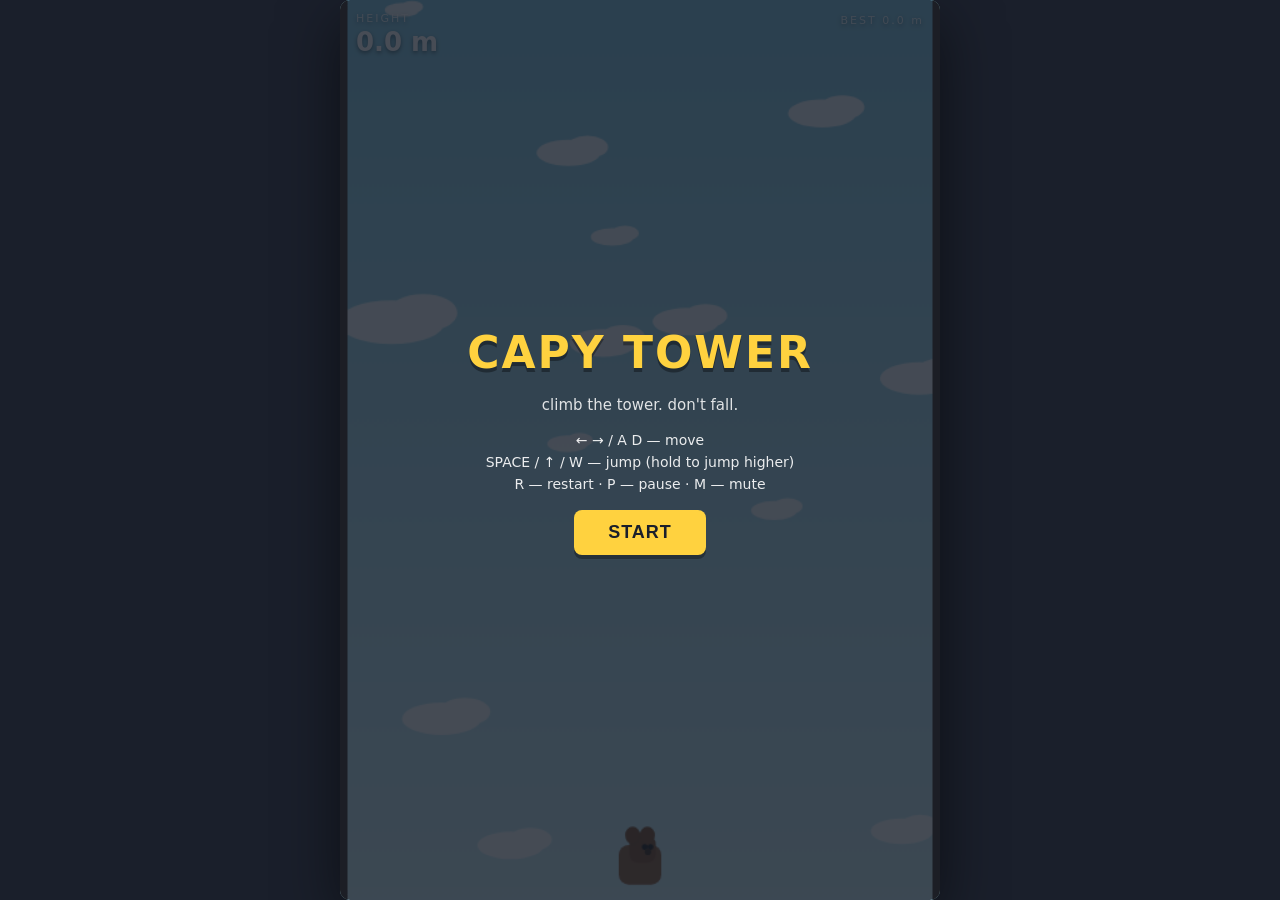
==== index.html @ 56eff3d4 "Capy Tower: Icy Tower-style vertical climber (vanilla JS + Canvas)" ====
<!DOCTYPE html>
<html lang="en">
<head>
<meta charset="UTF-8">
<meta name="viewport" content="width=device-width, initial-scale=1.0, user-scalable=no">
<title>Capy Tower</title>
<link rel="stylesheet" href="style.css">
</head>
<body>
<div id="game-wrap">
  <canvas id="game"></canvas>
  <div id="hud">
    <div class="hud-left">
      <span class="label">HEIGHT</span>
      <span id="hud-height">0.0 m</span>
    </div>
    <div class="hud-right">
      <div class="hud-combo" id="hud-combo"></div>
      <span class="label">BEST <span id="hud-best">0.0 m</span></span>
    </div>
  </div>
  <div id="overlay" class="overlay">
    <h1 class="title">CAPY TOWER</h1>
    <p class="sub">climb the tower. don't fall.</p>
    <div class="controls">
      <span>&larr; &rarr; / A D &mdash; move</span>
      <span>SPACE / &uarr; / W &mdash; jump (hold to jump higher)</span>
      <span>R &mdash; restart &middot; P &mdash; pause &middot; M &mdash; mute</span>
    </div>
    <button id="start-btn">START</button>
    <p class="hint" id="overlay-hint"></p>
  </div>
</div>
<script src="game.js"></script>
</body>
</html>
---- style.css ----
* { margin: 0; padding: 0; box-sizing: border-box; }
html, body { height: 100%; }
body {
  background: #1a1f2b;
  display: flex;
  align-items: center;
  justify-content: center;
  font-family: system-ui, -apple-system, 'Segoe UI', Roboto, sans-serif;
  overflow: hidden;
}
#game-wrap {
  position: relative;
  border-radius: 10px;
  overflow: hidden;
  box-shadow: 0 20px 60px rgba(0,0,0,0.5);
}
canvas { display: block; background: #7ec8e3; }

#hud {
  position: absolute;
  top: 0; left: 0; right: 0;
  padding: 12px 16px;
  display: flex;
  justify-content: space-between;
  align-items: flex-start;
  pointer-events: none;
  color: #fff;
  text-shadow: 0 2px 4px rgba(0,0,0,0.5);
}
.hud-left, .hud-right { display: flex; flex-direction: column; gap: 2px; }
.hud-right { align-items: flex-end; }
.label { font-size: 11px; letter-spacing: 2px; opacity: 0.8; }
#hud-height { font-size: 26px; font-weight: 800; }
.hud-combo {
  font-size: 22px; font-weight: 900; color: #ffd23f;
  transition: opacity 0.2s; opacity: 0;
}

.overlay {
  position: absolute; inset: 0;
  background: rgba(20, 26, 38, 0.78);
  display: flex; flex-direction: column;
  align-items: center; justify-content: center;
  gap: 18px; color: #fff; text-align: center;
  padding: 24px;
  transition: opacity 0.2s;
}
.overlay.hidden { opacity: 0; pointer-events: none; }
.title {
  font-size: 44px; font-weight: 900; letter-spacing: 2px;
  color: #ffd23f; text-shadow: 0 4px 0 rgba(0,0,0,0.35);
}
.sub { opacity: 0.85; font-size: 15px; }
.controls { display: flex; flex-direction: column; gap: 6px; font-size: 14px; opacity: 0.9; }
#start-btn {
  font-size: 18px; font-weight: 800; letter-spacing: 1px;
  padding: 12px 34px; border: none; border-radius: 8px;
  background: #ffd23f; color: #1a1f2b; cursor: pointer;
  box-shadow: 0 4px 0 rgba(0,0,0,0.3);
}
#start-btn:hover { background: #ffe066; }
#start-btn:active { transform: translateY(2px); box-shadow: 0 2px 0 rgba(0,0,0,0.3); }
.hint { font-size: 14px; font-weight: 700; color: #ffd23f; }
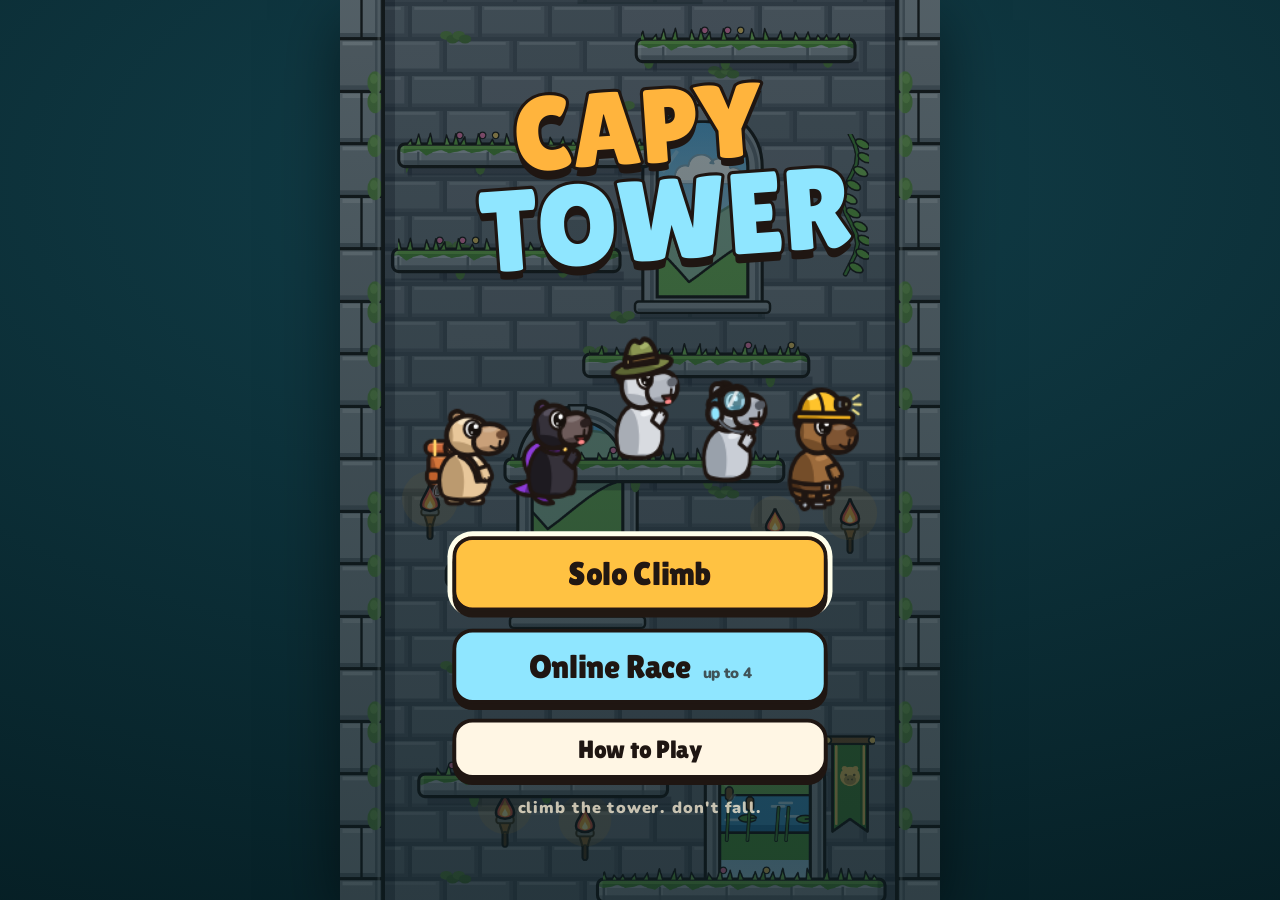
==== commit 7bb9547a: "APFORGE edition: Icy Tower mechanics, cel-shaded Capy Leap roster, 7 themed tower worlds, procedural" ====
--- a/index.html
+++ b/index.html
@@ -2,35 +2,109 @@
 <html lang="en">
 <head>
 <meta charset="UTF-8">
-<meta name="viewport" content="width=device-width, initial-scale=1.0, user-scalable=no">
+<meta name="viewport" content="width=device-width, initial-scale=1.0, maximum-scale=1, user-scalable=no, viewport-fit=cover">
+<meta name="theme-color" content="#0b3b45">
 <title>Capy Tower</title>
+<link rel="preconnect" href="https://fonts.googleapis.com">
+<link rel="preconnect" href="https://fonts.gstatic.com" crossorigin>
+<link href="https://fonts.googleapis.com/css2?family=Lilita+One&family=Nunito:wght@700;900&display=swap" rel="stylesheet">
 <link rel="stylesheet" href="style.css">
 </head>
 <body>
-<div id="game-wrap">
-  <canvas id="game"></canvas>
-  <div id="hud">
-    <div class="hud-left">
-      <span class="label">HEIGHT</span>
-      <span id="hud-height">0.0 m</span>
+<div id="stage">
+  <canvas id="game" width="480" height="720"></canvas>
+
+  <section class="screen" id="s-title">
+    <div class="logo"><span>CAPY</span><span>TOWER</span></div>
+    <canvas class="title-capy" id="title-capy" width="360" height="200"></canvas>
+    <div class="menu">
+      <button class="btn big" data-go="solo">Solo Climb</button>
+      <button class="btn big alt" data-go="online">Online Race <small>up to 4</small></button>
+      <button class="btn" data-go="howto">How to Play</button>
     </div>
-    <div class="hud-right">
-      <div class="hud-combo" id="hud-combo"></div>
-      <span class="label">BEST <span id="hud-best">0.0 m</span></span>
+    <div class="records" id="records"></div>
+  </section>
+
+  <section class="screen" id="s-select">
+    <h2 class="heading">Pick your capy</h2>
+    <div class="roster" id="roster"></div>
+    <div class="char-info" id="char-info"></div>
+    <div class="row">
+      <button class="btn ghost" data-back>Back</button>
+      <button class="btn big" id="select-go">Let's climb!</button>
     </div>
+    <p class="hint">← → to choose · Enter to go</p>
+  </section>
+
+  <section class="screen" id="s-online">
+    <h2 class="heading">Online Race</h2>
+    <p class="sub">Same tower, up to four capybaras. Last one standing wins.</p>
+    <label class="field">Your name
+      <input id="name" maxlength="12" autocomplete="off" spellcheck="false">
+    </label>
+    <div class="menu">
+      <button class="btn big" id="quick">Quick Race</button>
+      <button class="btn alt" id="create">Create Private Room</button>
+      <div class="join">
+        <input id="code" maxlength="4" placeholder="CODE" autocomplete="off" spellcheck="false">
+        <button class="btn alt" id="join">Join</button>
+      </div>
+    </div>
+    <p class="status" id="online-status"></p>
+    <button class="btn ghost" data-back>Back</button>
+  </section>
+
+  <section class="screen" id="s-lobby">
+    <h2 class="heading">Room <span id="room-code" class="code"></span></h2>
+    <p class="sub" id="lobby-sub">Share the code with friends</p>
+    <div class="slots" id="slots"></div>
+    <div class="row">
+      <button class="btn ghost" id="leave">Leave</button>
+      <button class="btn alt" id="change-char">Change Capy</button>
+      <button class="btn big" id="ready">Ready</button>
+    </div>
+    <p class="status" id="lobby-status"></p>
+  </section>
+
+  <section class="screen" id="s-over">
+    <h2 class="heading big-over">Game Over</h2>
+    <div class="scorecard" id="scorecard"></div>
+    <div class="row">
+      <button class="btn ghost" data-go="title">Menu</button>
+      <button class="btn alt" data-go="select">Change Capy</button>
+      <button class="btn big" id="again">Climb Again</button>
+    </div>
+    <p class="hint">Space to climb again</p>
+  </section>
+
+  <section class="screen" id="s-results">
+    <h2 class="heading">Race Results</h2>
+    <div class="podium" id="podium"></div>
+    <div class="row">
+      <button class="btn ghost" id="results-leave">Leave Room</button>
+      <button class="btn big" id="rematch">Back to Lobby</button>
+    </div>
+  </section>
+
+  <section class="screen" id="s-howto">
+    <h2 class="heading">How to Play</h2>
+    <ul class="howto">
+      <li><b>← →</b> or <b>A D</b> run · <b>Space / ↑ / W</b> jump</li>
+      <li><b>Speed = height.</b> Build a run-up and your capy jumps way higher. At full tilt it cartwheels.</li>
+      <li><b>Ricochet off the walls:</b> hit a wall in mid-air and you fly back the other way at full speed. Steer the new way straight away to keep it. Jump right as you reach a wall to kick off it.</li>
+      <li><b>Combos:</b> chain jumps of 2+ floors before the meter on the left runs out. Score = 10 × floor + combo².</li>
+      <li>The tower starts moving at floor 5 and <b>speeds up every 30 s</b>. Drop off the bottom and it's over.</li>
+      <li><b>P</b> pause · <b>M</b> mute · <b>N</b> next track</li>
+    </ul>
+    <button class="btn big" data-back>Got it</button>
+  </section>
+
+  <div id="toast"></div>
+  <div id="touch" aria-hidden="true">
+    <button data-k="left">◀</button><button data-k="right">▶</button><button data-k="jump" class="jump">JUMP</button>
   </div>
-  <div id="overlay" class="overlay">
-    <h1 class="title">CAPY TOWER</h1>
-    <p class="sub">climb the tower. don't fall.</p>
-    <div class="controls">
-      <span>&larr; &rarr; / A D &mdash; move</span>
-      <span>SPACE / &uarr; / W &mdash; jump (hold to jump higher)</span>
-      <span>R &mdash; restart &middot; P &mdash; pause &middot; M &mdash; mute</span>
-    </div>
-    <button id="start-btn">START</button>
-    <p class="hint" id="overlay-hint"></p>
-  </div>
+  <div id="track"></div>
 </div>
-<script src="game.js"></script>
+<script type="module" src="js/main.js"></script>
 </body>
 </html>
--- a/style.css
+++ b/style.css
@@ -1,63 +1,122 @@
-* { margin: 0; padding: 0; box-sizing: border-box; }
-html, body { height: 100%; }
-body {
-  background: #1a1f2b;
-  display: flex;
-  align-items: center;
-  justify-content: center;
-  font-family: system-ui, -apple-system, 'Segoe UI', Roboto, sans-serif;
-  overflow: hidden;
+:root{
+  --ink:#1f1612; --cream:#fff3da; --paper:#fff6e4;
+  --mango:#ffb43d; --melon:#ff6b5a; --lily:#7be08a; --ice:#8fe6ff; --grape:#8d3bd8;
+  --river:#0b3b45; --river-2:#082b33;
+  --display:"Lilita One","Trebuchet MS",system-ui,sans-serif;
+  --body:"Nunito","Trebuchet MS",system-ui,sans-serif;
+  --fit:1;
 }
-#game-wrap {
-  position: relative;
-  border-radius: 10px;
-  overflow: hidden;
-  box-shadow: 0 20px 60px rgba(0,0,0,0.5);
-}
-canvas { display: block; background: #7ec8e3; }
+*{box-sizing:border-box;margin:0;padding:0;-webkit-tap-highlight-color:transparent}
+html,body{height:100%;overflow:hidden;background:radial-gradient(120% 90% at 50% 20%,#123f4a,#061f25);
+  color:var(--cream);font-family:var(--body)}
+body{display:flex;align-items:center;justify-content:center;touch-action:none;user-select:none;-webkit-user-select:none}
+#stage{position:relative;overflow:hidden;box-shadow:0 20px 60px rgba(0,0,0,.5)}
+#game{display:block;position:absolute;inset:0}
 
-#hud {
-  position: absolute;
-  top: 0; left: 0; right: 0;
-  padding: 12px 16px;
-  display: flex;
-  justify-content: space-between;
-  align-items: flex-start;
-  pointer-events: none;
-  color: #fff;
-  text-shadow: 0 2px 4px rgba(0,0,0,0.5);
-}
-.hud-left, .hud-right { display: flex; flex-direction: column; gap: 2px; }
-.hud-right { align-items: flex-end; }
-.label { font-size: 11px; letter-spacing: 2px; opacity: 0.8; }
-#hud-height { font-size: 26px; font-weight: 800; }
-.hud-combo {
-  font-size: 22px; font-weight: 900; color: #ffd23f;
-  transition: opacity 0.2s; opacity: 0;
-}
+/* ---------- screens: sized in logical px, scaled with the canvas ---------- */
+.screen{position:absolute;left:0;top:0;width:480px;height:720px;transform:scale(var(--fit));transform-origin:0 0;
+  display:none;flex-direction:column;align-items:center;justify-content:center;gap:14px;padding:28px 32px;text-align:center;
+  background:linear-gradient(rgba(6,26,32,.25),rgba(6,26,32,.55))}
+.screen.on{display:flex;animation:pop .22s ease-out}
+@keyframes pop{from{opacity:0;transform:scale(calc(var(--fit)*.97))}to{opacity:1}}
+#s-over,#s-results{background:rgba(6,20,26,.62)}
 
-.overlay {
-  position: absolute; inset: 0;
-  background: rgba(20, 26, 38, 0.78);
-  display: flex; flex-direction: column;
-  align-items: center; justify-content: center;
-  gap: 18px; color: #fff; text-align: center;
-  padding: 24px;
-  transition: opacity 0.2s;
-}
-.overlay.hidden { opacity: 0; pointer-events: none; }
-.title {
-  font-size: 44px; font-weight: 900; letter-spacing: 2px;
-  color: #ffd23f; text-shadow: 0 4px 0 rgba(0,0,0,0.35);
-}
-.sub { opacity: 0.85; font-size: 15px; }
-.controls { display: flex; flex-direction: column; gap: 6px; font-size: 14px; opacity: 0.9; }
-#start-btn {
-  font-size: 18px; font-weight: 800; letter-spacing: 1px;
-  padding: 12px 34px; border: none; border-radius: 8px;
-  background: #ffd23f; color: #1a1f2b; cursor: pointer;
-  box-shadow: 0 4px 0 rgba(0,0,0,0.3);
-}
-#start-btn:hover { background: #ffe066; }
-#start-btn:active { transform: translateY(2px); box-shadow: 0 2px 0 rgba(0,0,0,0.3); }
-.hint { font-size: 14px; font-weight: 700; color: #ffd23f; }
+.logo{display:flex;flex-direction:column;line-height:.86;font-family:var(--display);transform:rotate(-4deg)}
+.logo span{font-size:84px;color:var(--mango);-webkit-text-stroke:5px var(--ink);paint-order:stroke fill;
+  text-shadow:0 7px 0 var(--ink)}
+.logo span+span{color:var(--ice);font-size:92px;margin-left:34px}
+.title-capy{width:360px;height:200px;margin:-8px 0 -6px}
+.heading{font-family:var(--display);font-weight:400;font-size:44px;color:var(--mango);letter-spacing:.01em;
+  -webkit-text-stroke:4px var(--ink);paint-order:stroke fill;text-shadow:0 5px 0 var(--ink)}
+.big-over{font-size:58px;color:var(--melon)}
+.sub,.hint,.status{font-weight:700;color:rgba(255,243,218,.8);text-shadow:0 2px 0 rgba(0,0,0,.4)}
+.hint{font-size:13px;opacity:.7}
+.status{min-height:20px;color:var(--mango)}
+
+.menu{display:flex;flex-direction:column;gap:12px;width:300px}
+.row{display:flex;gap:10px;justify-content:center;flex-wrap:wrap}
+.btn{font-family:var(--display);font-size:20px;color:var(--ink);background:var(--paper);border:3px solid var(--ink);
+  border-radius:16px;padding:10px 18px;cursor:pointer;box-shadow:0 5px 0 var(--ink);transition:transform .08s,filter .12s}
+.btn.big{font-size:26px;background:var(--mango);padding:12px 22px}
+.btn.alt{background:var(--ice)}
+.btn.ghost{background:rgba(255,246,228,.85)}
+.btn small{font-family:var(--body);font-weight:900;font-size:12px;opacity:.7;margin-left:4px}
+.btn:hover,.btn:focus-visible{filter:brightness(1.08);transform:translateY(-2px);outline:none}
+.btn:focus-visible{box-shadow:0 5px 0 var(--ink),0 0 0 4px var(--cream)}
+.btn:active{transform:translateY(4px);box-shadow:0 1px 0 var(--ink)}
+.btn:disabled{opacity:.5;pointer-events:none}
+
+.records{display:flex;gap:14px;font-weight:900;font-size:13px;color:rgba(255,243,218,.75);letter-spacing:.06em}
+.records b{font-family:var(--display);font-weight:400;font-size:18px;color:var(--cream)}
+
+/* ---------- character select ---------- */
+.roster{display:grid;grid-template-columns:repeat(5,1fr);gap:6px;width:100%}
+.card{background:rgba(255,246,228,.12);border:3px solid rgba(31,22,18,.8);border-radius:14px;padding:4px 2px 6px;cursor:pointer;
+  display:flex;flex-direction:column;align-items:center;gap:2px;color:var(--cream);font-family:var(--display);font-size:15px;
+  transition:transform .12s,background .12s}
+.card canvas{width:100%;height:auto;aspect-ratio:176/220;border-radius:10px}
+.card.sel{background:var(--mango);color:var(--ink);transform:translateY(-6px) scale(1.06);box-shadow:0 6px 0 var(--ink)}
+.card:focus-visible{outline:3px solid var(--cream)}
+.char-info{background:var(--paper);color:var(--ink);border:3px solid var(--ink);border-radius:16px;padding:12px 16px;width:100%;
+  text-align:left;box-shadow:0 5px 0 var(--ink)}
+.char-info h3{font-family:var(--display);font-weight:400;font-size:26px}
+.char-info h3 em{font-family:var(--body);font-style:normal;font-weight:900;font-size:13px;opacity:.6;margin-left:6px;text-transform:uppercase}
+.char-info p{font-weight:700;font-size:14px;margin:2px 0 8px}
+.stat{display:flex;align-items:center;gap:8px;margin-top:4px}
+.stat i{font-style:normal;font-weight:900;font-size:11px;width:60px;letter-spacing:.08em}
+.stat u{flex:1;height:10px;border:2px solid var(--ink);border-radius:6px;background:#eadfc8;position:relative;overflow:hidden}
+.stat u::after{content:"";position:absolute;inset:0;width:var(--v);background:var(--lily)}
+
+/* ---------- online ---------- */
+.field{display:flex;flex-direction:column;gap:6px;font-weight:900;font-size:13px;letter-spacing:.08em;width:300px;text-align:left}
+input{font-family:var(--display);font-size:22px;color:var(--ink);background:var(--paper);border:3px solid var(--ink);border-radius:12px;
+  padding:8px 12px;outline:none;width:100%}
+input:focus{box-shadow:0 0 0 4px var(--ice)}
+.join{display:flex;gap:8px}
+.join input{text-transform:uppercase;letter-spacing:.3em;text-align:center}
+.code{color:var(--ice);letter-spacing:.12em}
+.slots{display:grid;grid-template-columns:1fr 1fr;gap:10px;width:100%}
+.slot{background:var(--paper);color:var(--ink);border:3px solid var(--ink);border-radius:16px;padding:8px;min-height:170px;
+  display:flex;flex-direction:column;align-items:center;justify-content:center;gap:4px;box-shadow:0 5px 0 var(--ink);
+  border-top:10px solid var(--pc)}
+.slot.empty{background:rgba(255,246,228,.15);color:rgba(255,243,218,.6);border-style:dashed;box-shadow:none;border-top-width:3px}
+.slot.me{outline:4px solid var(--cream)}
+.slot canvas{width:110px;height:110px}
+.slot b{font-family:var(--display);font-weight:400;font-size:20px}
+.badge{font-weight:900;font-size:11px;letter-spacing:.1em;padding:2px 8px;border-radius:8px;background:#e7dcc6}
+.badge.host{background:var(--mango)} .badge.ready{background:var(--lily)}
+
+/* ---------- results ---------- */
+.scorecard{display:flex;flex-direction:column;gap:8px;width:300px}
+.sc{display:flex;align-items:baseline;gap:10px;background:var(--paper);color:var(--ink);border:3px solid var(--ink);border-radius:14px;
+  padding:8px 14px;box-shadow:0 4px 0 var(--ink)}
+.sc i{font-style:normal;font-weight:900;font-size:12px;letter-spacing:.1em;width:96px;text-align:left}
+.sc b{font-family:var(--display);font-weight:400;font-size:30px;flex:1;text-align:left}
+.sc small{font-weight:800;opacity:.6}
+.sc em{font-style:normal;font-family:var(--display);color:var(--melon);animation:blink .5s steps(2) infinite}
+@keyframes blink{50%{opacity:.35}}
+.podium{display:flex;flex-direction:column;gap:8px;width:100%}
+.place{display:grid;grid-template-columns:52px 90px 1fr;grid-template-rows:auto auto;align-items:center;column-gap:10px;
+  background:var(--paper);color:var(--ink);border:3px solid var(--ink);border-radius:16px;padding:4px 14px;box-shadow:0 4px 0 var(--ink);text-align:left}
+.place i{grid-row:span 2;font-style:normal;font-family:var(--display);font-size:24px}
+.place canvas{grid-row:span 2;width:90px;height:98px}
+.place b{font-family:var(--display);font-weight:400;font-size:22px;align-self:end}
+.place span{font-weight:800;font-size:13px;opacity:.7;align-self:start}
+.place.p1{background:var(--mango);transform:scale(1.03)}
+.place.me{outline:4px solid var(--cream)}
+
+.howto{list-style:none;display:flex;flex-direction:column;gap:9px;text-align:left;background:var(--paper);color:var(--ink);
+  border:3px solid var(--ink);border-radius:16px;padding:14px 18px;font-weight:700;font-size:14.5px;line-height:1.35;box-shadow:0 5px 0 var(--ink)}
+.howto b{font-weight:900}
+
+/* ---------- overlays ---------- */
+#toast,#track{position:absolute;left:50%;transform:translateX(-50%) scale(var(--fit));transform-origin:50% 100%;bottom:calc(64px*var(--fit));
+  font-family:var(--display);font-size:18px;color:var(--ink);background:var(--paper);border:3px solid var(--ink);border-radius:12px;
+  padding:6px 14px;box-shadow:0 4px 0 var(--ink);opacity:0;pointer-events:none;transition:opacity .2s;white-space:nowrap;z-index:5}
+#track{bottom:calc(14px*var(--fit));font-size:14px;background:var(--ice)}
+#toast.on,#track.on{opacity:1}
+#touch{position:absolute;left:0;right:0;bottom:0;display:none;justify-content:space-between;padding:0 10px 12px;z-index:4;gap:10px}
+#touch.on{display:flex}
+#touch button{width:calc(84px*var(--fit) + 20px);height:calc(84px*var(--fit) + 20px);border-radius:50%;border:3px solid var(--ink);
+  background:rgba(255,246,228,.55);font-family:var(--display);font-size:26px;color:var(--ink);touch-action:none}
+#touch .jump{margin-left:auto;background:rgba(255,180,61,.75);font-size:20px}
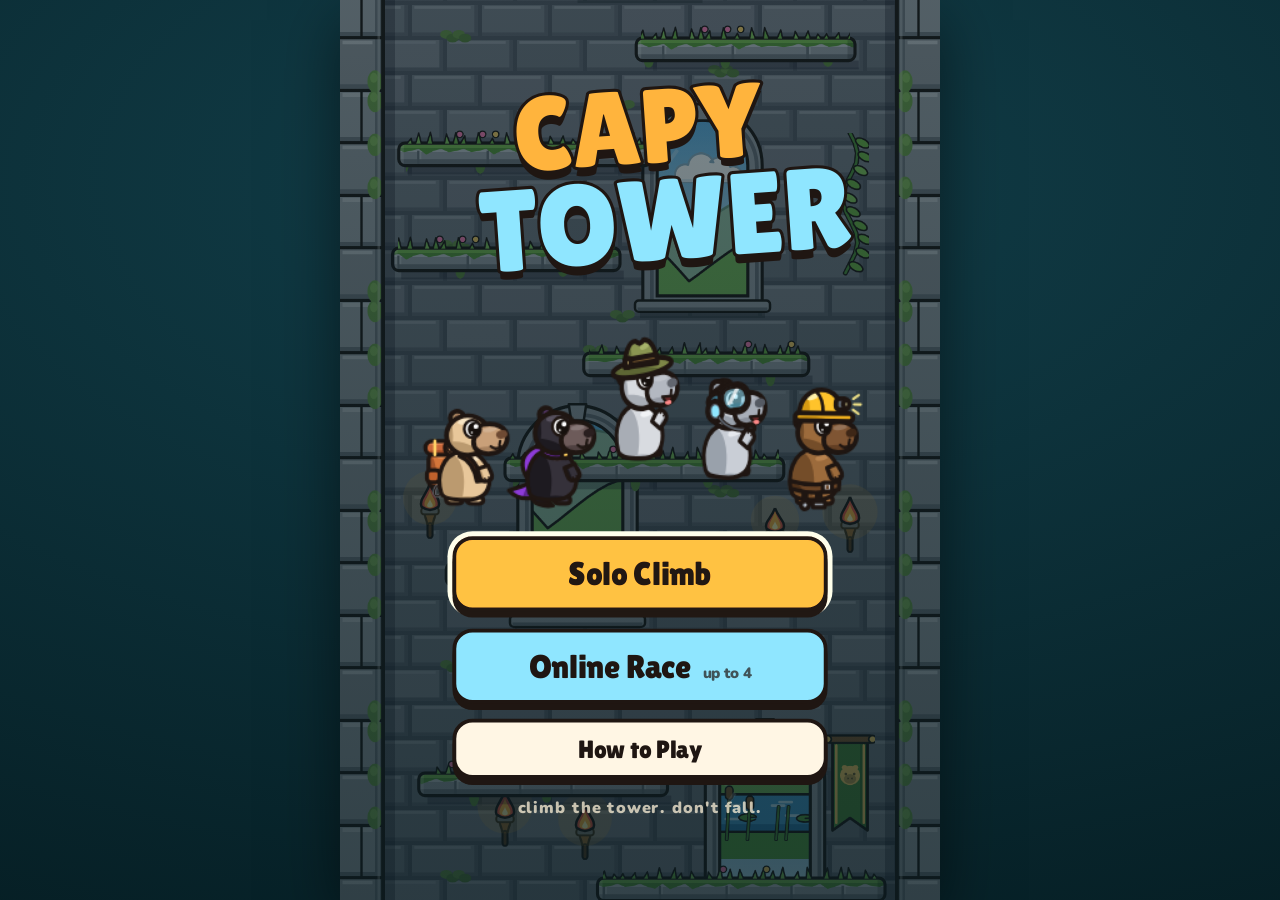
==== commit a32187c7: "Mobile: zoom-proof touch controls, installable PWA, invite links, app-store plan - fix: rapid taps o" ====
--- a/index.html
+++ b/index.html
@@ -4,6 +4,15 @@
 <meta charset="UTF-8">
 <meta name="viewport" content="width=device-width, initial-scale=1.0, maximum-scale=1, user-scalable=no, viewport-fit=cover">
 <meta name="theme-color" content="#0b3b45">
+<meta name="description" content="Icy Tower with the Capy Leap crew: sprint, ricochet off the walls, chain combos and race friends online.">
+<meta name="mobile-web-app-capable" content="yes">
+<meta name="apple-mobile-web-app-capable" content="yes">
+<meta name="apple-mobile-web-app-status-bar-style" content="black-translucent">
+<meta name="apple-mobile-web-app-title" content="Capy Tower">
+<meta name="format-detection" content="telephone=no">
+<link rel="manifest" href="manifest.json">
+<link rel="icon" type="image/png" sizes="192x192" href="icons/icon-192.png">
+<link rel="apple-touch-icon" href="icons/apple-touch-icon.png">
 <title>Capy Tower</title>
 <link rel="preconnect" href="https://fonts.googleapis.com">
 <link rel="preconnect" href="https://fonts.gstatic.com" crossorigin>
@@ -21,6 +30,7 @@
       <button class="btn big" data-go="solo">Solo Climb</button>
       <button class="btn big alt" data-go="online">Online Race <small>up to 4</small></button>
       <button class="btn" data-go="howto">How to Play</button>
+      <button class="btn ghost" id="install" hidden>📲 Install the app</button>
     </div>
     <div class="records" id="records"></div>
   </section>
@@ -61,6 +71,7 @@
     <div class="row">
       <button class="btn ghost" id="leave">Leave</button>
       <button class="btn alt" id="change-char">Change Capy</button>
+      <button class="btn alt" id="invite">Invite</button>
       <button class="btn big" id="ready">Ready</button>
     </div>
     <p class="status" id="lobby-status"></p>
@@ -95,15 +106,29 @@
       <li><b>Combos:</b> chain jumps of 2+ floors before the meter on the left runs out. Score = 10 × floor + combo².</li>
       <li>The tower starts moving at floor 5 and <b>speeds up every 30 s</b>. Drop off the bottom and it's over.</li>
       <li><b>P</b> pause · <b>M</b> mute · <b>N</b> next track</li>
+      <li><b>On a phone:</b> slide your left thumb on the pad to run, tap JUMP with your right. Turn the phone sideways for side controls.</li>
     </ul>
     <button class="btn big" data-back>Got it</button>
   </section>
 
+  <section class="screen" id="s-install">
+    <h2 class="heading">Install on iPhone</h2>
+    <ol class="howto">
+      <li>Tap the <b>Share</b> button <span class="ios-share">⬆︎</span> in Safari's toolbar.</li>
+      <li>Scroll down and tap <b>Add to Home Screen</b>.</li>
+      <li>Open <b>Capy Tower</b> from your home screen: full screen, no browser bars, and solo climbs work offline.</li>
+    </ol>
+    <button class="btn big" data-back>Got it</button>
+  </section>
+
+  <button id="pause-btn" aria-label="Pause">❚❚</button>
   <div id="toast"></div>
-  <div id="touch" aria-hidden="true">
-    <button data-k="left">◀</button><button data-k="right">▶</button><button data-k="jump" class="jump">JUMP</button>
-  </div>
   <div id="track"></div>
+</div>
+<div id="safe-probe"></div>
+<div id="touch" aria-hidden="true">
+  <div id="steer"><i class="l">◀</i><b class="knob"></b><i class="r">▶</i></div>
+  <div id="jump-pad"><span>JUMP</span></div>
 </div>
 <script type="module" src="js/main.js"></script>
 </body>
--- a/style.css
+++ b/style.css
@@ -7,9 +7,18 @@
   --fit:1;
 }
 *{box-sizing:border-box;margin:0;padding:0;-webkit-tap-highlight-color:transparent}
-html,body{height:100%;overflow:hidden;background:radial-gradient(120% 90% at 50% 20%,#123f4a,#061f25);
-  color:var(--cream);font-family:var(--body)}
-body{display:flex;align-items:center;justify-content:center;touch-action:none;user-select:none;-webkit-user-select:none}
+html,body{position:fixed;inset:0;height:100%;overflow:hidden;overscroll-behavior:none;
+  background:radial-gradient(120% 90% at 50% 20%,#123f4a,#061f25);color:var(--cream);font-family:var(--body);
+  -webkit-text-size-adjust:100%;text-size-adjust:100%}
+body{display:flex;align-items:center;justify-content:center;touch-action:none;user-select:none;-webkit-user-select:none;
+  -webkit-touch-callout:none}
+button,.btn,.card{touch-action:manipulation}
+input{touch-action:manipulation;-webkit-user-select:text;user-select:text}
+/* phone in play: game sits at the top, controls get the space below it */
+body.dock{align-items:flex-start;padding-top:env(safe-area-inset-top)}
+body.side{padding-top:0}
+#safe-probe{position:fixed;visibility:hidden;pointer-events:none;padding-top:env(safe-area-inset-top);
+  padding-bottom:env(safe-area-inset-bottom)}
 #stage{position:relative;overflow:hidden;box-shadow:0 20px 60px rgba(0,0,0,.5)}
 #game{display:block;position:absolute;inset:0}
 
@@ -115,8 +124,35 @@
   padding:6px 14px;box-shadow:0 4px 0 var(--ink);opacity:0;pointer-events:none;transition:opacity .2s;white-space:nowrap;z-index:5}
 #track{bottom:calc(14px*var(--fit));font-size:14px;background:var(--ice)}
 #toast.on,#track.on{opacity:1}
-#touch{position:absolute;left:0;right:0;bottom:0;display:none;justify-content:space-between;padding:0 10px 12px;z-index:4;gap:10px}
+/* ---------- touch controls ---------- */
+#touch{position:fixed;z-index:6;display:none;pointer-events:none;gap:14px}
 #touch.on{display:flex}
-#touch button{width:calc(84px*var(--fit) + 20px);height:calc(84px*var(--fit) + 20px);border-radius:50%;border:3px solid var(--ink);
-  background:rgba(255,246,228,.55);font-family:var(--display);font-size:26px;color:var(--ink);touch-action:none}
-#touch .jump{margin-left:auto;background:rgba(255,180,61,.75);font-size:20px}
+body.dock #touch{left:0;right:0;bottom:0;height:var(--ctrl-h);
+  padding:12px max(14px,env(safe-area-inset-right)) calc(12px + env(safe-area-inset-bottom)) max(14px,env(safe-area-inset-left))}
+body.side #touch{inset:0}
+#steer,#jump-pad{pointer-events:auto;touch-action:none;border:3px solid var(--ink);border-radius:26px;
+  box-shadow:0 6px 0 var(--ink);display:flex;align-items:center;-webkit-user-select:none;user-select:none}
+#steer{flex:1.35;position:relative;justify-content:space-between;padding:0 22px;
+  background:linear-gradient(90deg,rgba(143,230,255,.28),rgba(255,246,228,.16) 45%,rgba(255,246,228,.16) 55%,rgba(143,230,255,.28))}
+#steer i{font-style:normal;font-family:var(--display);font-size:30px;color:var(--cream);opacity:.75;
+  text-shadow:0 3px 0 var(--ink);transition:transform .08s,opacity .08s}
+#steer[data-dir="l"] .l,#steer[data-dir="r"] .r{opacity:1;transform:scale(1.25);color:var(--ice)}
+#steer .knob{position:absolute;left:50%;top:50%;width:58px;height:58px;margin:-29px 0 0 -29px;border-radius:50%;
+  background:var(--paper);border:3px solid var(--ink);box-shadow:0 4px 0 var(--ink);
+  transform:translateX(calc(var(--kx,0) * 70%));transition:transform .05s}
+#jump-pad{flex:1;justify-content:center;background:var(--mango)}
+#jump-pad span{font-family:var(--display);font-size:30px;color:var(--ink);letter-spacing:.04em}
+#jump-pad.down{transform:translateY(5px);box-shadow:0 1px 0 var(--ink);filter:brightness(1.1)}
+body.side #steer,body.side #jump-pad{position:absolute;bottom:max(18px,env(safe-area-inset-bottom));height:min(58vh,260px);
+  width:calc(var(--side-w) - 28px)}
+body.side #steer{left:max(14px,env(safe-area-inset-left));padding:0 14px}
+body.side #jump-pad{right:max(14px,env(safe-area-inset-right))}
+body.side #steer .knob{width:46px;height:46px;margin:-23px 0 0 -23px}
+body.side #steer i{font-size:26px}
+
+#pause-btn{display:none;position:absolute;left:50%;top:calc(8px*var(--fit));transform:translateX(-50%);z-index:5;
+  width:44px;height:36px;border-radius:12px;border:3px solid var(--ink);background:rgba(255,246,228,.85);
+  font-weight:900;color:var(--ink);box-shadow:0 3px 0 var(--ink)}
+body.dock #pause-btn,body.side #pause-btn{display:block}
+.ios-share{display:inline-block;border:2px solid var(--ink);border-radius:6px;padding:0 5px;font-size:13px}
+ol.howto{list-style:decimal inside}
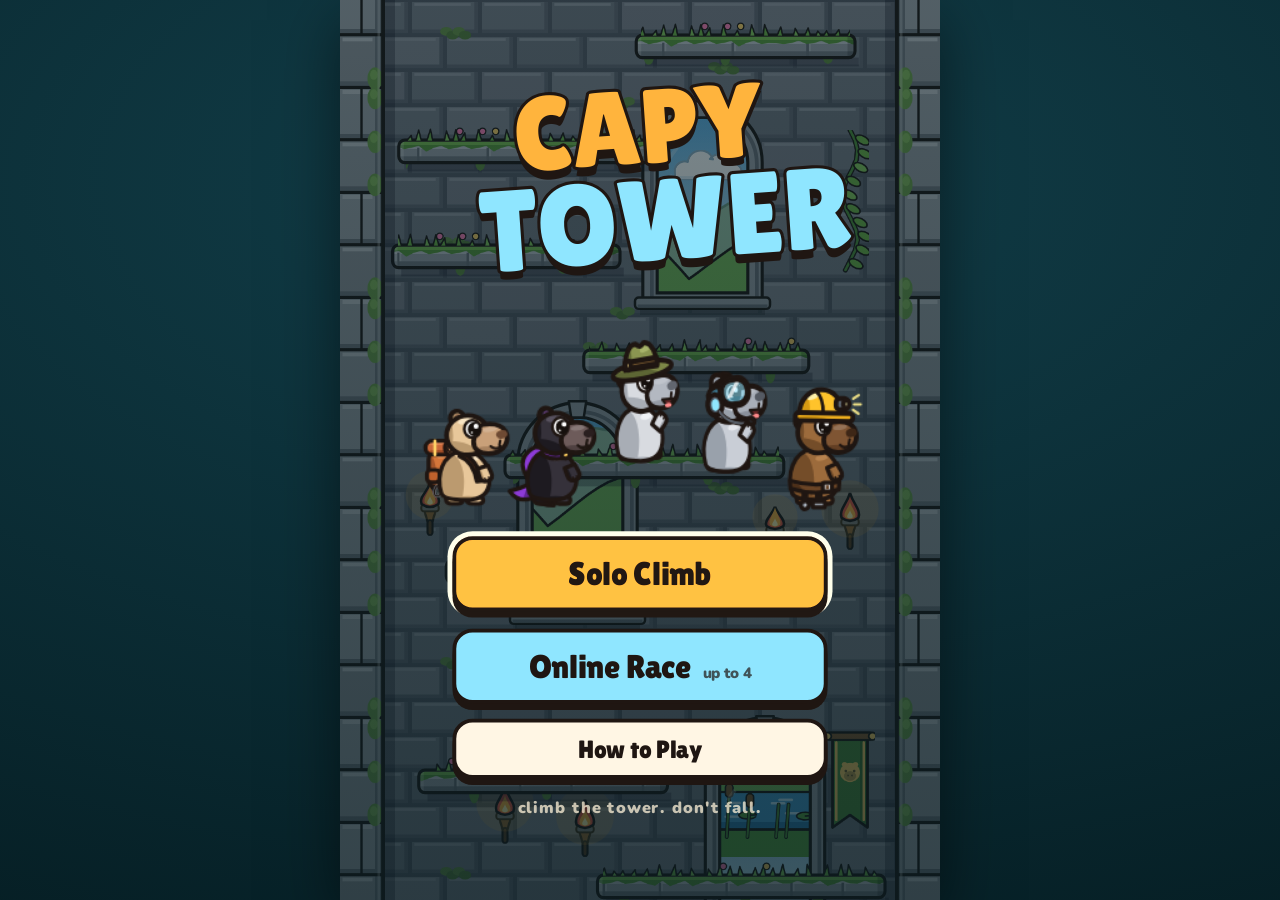
==== commit 1b982bc9: "Maps: 4 new summit towers with their own twists, map select, character ending videos (Grok Imagine) " ====
--- a/index.html
+++ b/index.html
@@ -46,6 +46,22 @@
     <p class="hint">← → to choose · Enter to go</p>
   </section>
 
+  <section class="screen" id="s-maps">
+    <h2 class="heading">Pick a tower</h2>
+    <div class="maplist" id="maplist"></div>
+    <div class="row">
+      <button class="btn ghost" data-back>Back</button>
+      <button class="btn big" id="maps-go">Climb!</button>
+    </div>
+    <p class="hint">↑ ↓ to choose · Enter to climb</p>
+  </section>
+
+  <section class="screen" id="s-ending">
+    <video id="ending-video" playsinline preload="auto"></video>
+    <div id="ending-title"></div>
+    <button class="btn ghost" id="ending-skip">Skip ▸</button>
+  </section>
+
   <section class="screen" id="s-online">
     <h2 class="heading">Online Race</h2>
     <p class="sub">Same tower, up to four capybaras. Last one standing wins.</p>
@@ -67,6 +83,11 @@
   <section class="screen" id="s-lobby">
     <h2 class="heading">Room <span id="room-code" class="code"></span></h2>
     <p class="sub" id="lobby-sub">Share the code with friends</p>
+    <div class="map-pick" id="map-pick">
+      <button class="btn ghost" id="map-prev" aria-label="Previous tower">◀</button>
+      <div><em id="lobby-map-tag"></em><b id="lobby-map-name"></b></div>
+      <button class="btn ghost" id="map-next" aria-label="Next tower">▶</button>
+    </div>
     <div class="slots" id="slots"></div>
     <div class="row">
       <button class="btn ghost" id="leave">Leave</button>
--- a/style.css
+++ b/style.css
@@ -156,3 +156,35 @@
 body.dock #pause-btn,body.side #pause-btn{display:block}
 .ios-share{display:inline-block;border:2px solid var(--ink);border-radius:6px;padding:0 5px;font-size:13px}
 ol.howto{list-style:decimal inside}
+
+/* ---------- map select ---------- */
+.maplist{display:flex;flex-direction:column;gap:8px;width:100%}
+.mapcard{display:flex;gap:10px;align-items:stretch;text-align:left;background:rgba(255,246,228,.92);color:var(--ink);
+  border:3px solid var(--ink);border-radius:16px;padding:5px;cursor:pointer;box-shadow:0 4px 0 var(--ink);
+  font-family:var(--body);transition:transform .1s;border-left:10px solid var(--mc)}
+.mapcard canvas{width:66px;height:75px;border-radius:10px;border:2px solid var(--ink);flex:none;background:var(--mc)}
+.mapcard div{display:flex;flex-direction:column;justify-content:center;min-width:0}
+.mapcard em{font-style:normal;font-weight:900;font-size:10px;letter-spacing:.14em;opacity:.6}
+.mapcard b{font-family:var(--display);font-weight:400;font-size:21px;line-height:1.05}
+.mapcard p{font-weight:700;font-size:12px;line-height:1.25;margin:1px 0}
+.mapcard small{font-weight:900;font-size:11px;color:#7a5a2a}
+.mapcard.sel{background:var(--mc);transform:translateX(6px);outline:3px solid var(--cream)}
+.mapcard:focus-visible{outline:3px solid var(--cream)}
+.map-pick{display:flex;align-items:center;gap:10px;width:100%;background:rgba(255,246,228,.92);color:var(--ink);
+  border:3px solid var(--ink);border-radius:16px;padding:6px;box-shadow:0 4px 0 var(--ink)}
+.map-pick div{flex:1;display:flex;flex-direction:column;align-items:center}
+.map-pick em{font-style:normal;font-weight:900;font-size:10px;letter-spacing:.14em;opacity:.6}
+.map-pick b{font-family:var(--display);font-weight:400;font-size:22px}
+.map-pick .btn{padding:6px 12px;font-size:16px}
+.map-pick.guest .btn{visibility:hidden}
+.mapline{font-family:var(--display);font-size:18px;color:var(--cream);text-shadow:0 2px 0 var(--ink)}
+.big-over.won{color:var(--lily)}
+
+/* ---------- endings ---------- */
+#s-ending{background:#000;padding:0;justify-content:center}
+#ending-video{width:100%;height:100%;object-fit:cover;background:#000}
+#ending-title{position:absolute;left:16px;right:16px;bottom:96px;font-family:var(--display);font-size:32px;line-height:1.1;
+  color:var(--mango);-webkit-text-stroke:3px var(--ink);paint-order:stroke fill;text-shadow:0 4px 0 var(--ink);
+  animation:endtitle 1s 1.2s both}
+@keyframes endtitle{from{opacity:0;transform:translateY(16px)}to{opacity:1}}
+#ending-skip{position:absolute;top:14px;right:14px;font-size:16px;padding:6px 14px}
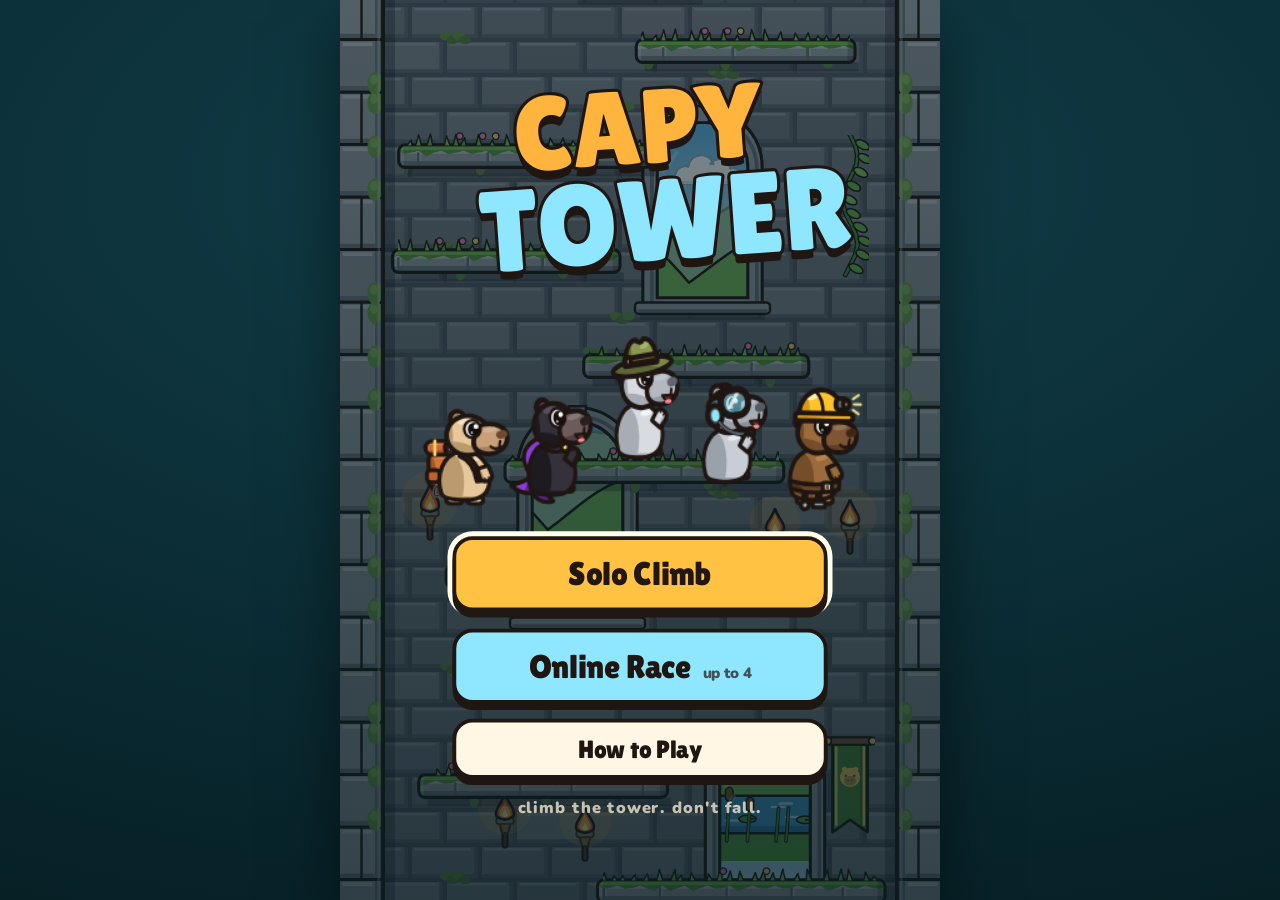
==== commit 9ad5afe8: "Controller pass for the house pad (capy-pad) - Vendor the arcade's js/capy-pad.js (loaded before mai" ====
--- a/index.html
+++ b/index.html
@@ -27,7 +27,7 @@
     <div class="logo"><span>CAPY</span><span>TOWER</span></div>
     <canvas class="title-capy" id="title-capy" width="360" height="200"></canvas>
     <div class="menu">
-      <button class="btn big" data-go="solo">Solo Climb</button>
+      <button class="btn big" data-go="solo" data-pad-start>Solo Climb</button>
       <button class="btn big alt" data-go="online">Online Race <small>up to 4</small></button>
       <button class="btn" data-go="howto">How to Play</button>
       <button class="btn ghost" id="install" hidden>📲 Install the app</button>
@@ -41,9 +41,9 @@
     <div class="char-info" id="char-info"></div>
     <div class="row">
       <button class="btn ghost" data-back>Back</button>
-      <button class="btn big" id="select-go">Let's climb!</button>
+      <button class="btn big" id="select-go" data-pad-start>Let's climb!</button>
     </div>
-    <p class="hint">← → to choose · Enter to go</p>
+    <p class="hint" data-pad="◀ ▶ to choose · {0} to go · {1} back">← → to choose · Enter to go</p>
   </section>
 
   <section class="screen" id="s-maps">
@@ -51,9 +51,9 @@
     <div class="maplist" id="maplist"></div>
     <div class="row">
       <button class="btn ghost" data-back>Back</button>
-      <button class="btn big" id="maps-go">Climb!</button>
+      <button class="btn big" id="maps-go" data-pad-start>Climb!</button>
     </div>
-    <p class="hint">↑ ↓ to choose · Enter to climb</p>
+    <p class="hint" data-pad="▲ ▼ to choose · {0} to climb · {1} back">↑ ↓ to choose · Enter to climb</p>
   </section>
 
   <section class="screen" id="s-ending">
@@ -69,7 +69,7 @@
       <input id="name" maxlength="12" autocomplete="off" spellcheck="false">
     </label>
     <div class="menu">
-      <button class="btn big" id="quick">Quick Race</button>
+      <button class="btn big" id="quick" data-pad-default>Quick Race</button>
       <button class="btn alt" id="create">Create Private Room</button>
       <div class="join">
         <input id="code" maxlength="4" placeholder="CODE" autocomplete="off" spellcheck="false">
@@ -90,10 +90,10 @@
     </div>
     <div class="slots" id="slots"></div>
     <div class="row">
-      <button class="btn ghost" id="leave">Leave</button>
+      <button class="btn ghost" id="leave" data-pad-back>Leave</button>
       <button class="btn alt" id="change-char">Change Capy</button>
       <button class="btn alt" id="invite">Invite</button>
-      <button class="btn big" id="ready">Ready</button>
+      <button class="btn big" id="ready" data-pad-start>Ready</button>
     </div>
     <p class="status" id="lobby-status"></p>
   </section>
@@ -102,11 +102,11 @@
     <h2 class="heading big-over">Game Over</h2>
     <div class="scorecard" id="scorecard"></div>
     <div class="row">
-      <button class="btn ghost" data-go="title">Menu</button>
+      <button class="btn ghost" data-go="title" data-pad-back>Menu</button>
       <button class="btn alt" data-go="select">Change Capy</button>
-      <button class="btn big" id="again">Climb Again</button>
+      <button class="btn big" id="again" data-pad-start>Climb Again</button>
     </div>
-    <p class="hint">Space to climb again</p>
+    <p class="hint" data-pad="{0} to climb again · {1} menu">Space to climb again</p>
   </section>
 
   <section class="screen" id="s-results">
@@ -114,7 +114,7 @@
     <div class="podium" id="podium"></div>
     <div class="row">
       <button class="btn ghost" id="results-leave">Leave Room</button>
-      <button class="btn big" id="rematch">Back to Lobby</button>
+      <button class="btn big" id="rematch" data-pad-back data-pad-start>Back to Lobby</button>
     </div>
   </section>
 
@@ -127,6 +127,7 @@
       <li><b>Combos:</b> chain jumps of 2+ floors before the meter on the left runs out. Score = 10 × floor + combo².</li>
       <li>The tower starts moving at floor 5 and <b>speeds up every 30 s</b>. Drop off the bottom and it's over.</li>
       <li><b>P</b> pause · <b>M</b> mute · <b>N</b> next track</li>
+      <li class="pad-help"><b>Controller:</b> stick or <b>◀ ▶</b> run · <b data-l="0">A</b> or <b>▲</b> jump · <b data-l="9">+</b> pause · <b data-l="1">B</b> back</li>
       <li><b>On a phone:</b> slide your left thumb on the pad to run, tap JUMP with your right. Turn the phone sideways for side controls.</li>
     </ul>
     <button class="btn big" data-back>Got it</button>
@@ -151,6 +152,7 @@
   <div id="steer"><i class="l">◀</i><b class="knob"></b><i class="r">▶</i></div>
   <div id="jump-pad"><span>JUMP</span></div>
 </div>
+<script src="js/capy-pad.js"></script>
 <script type="module" src="js/main.js"></script>
 </body>
 </html>
